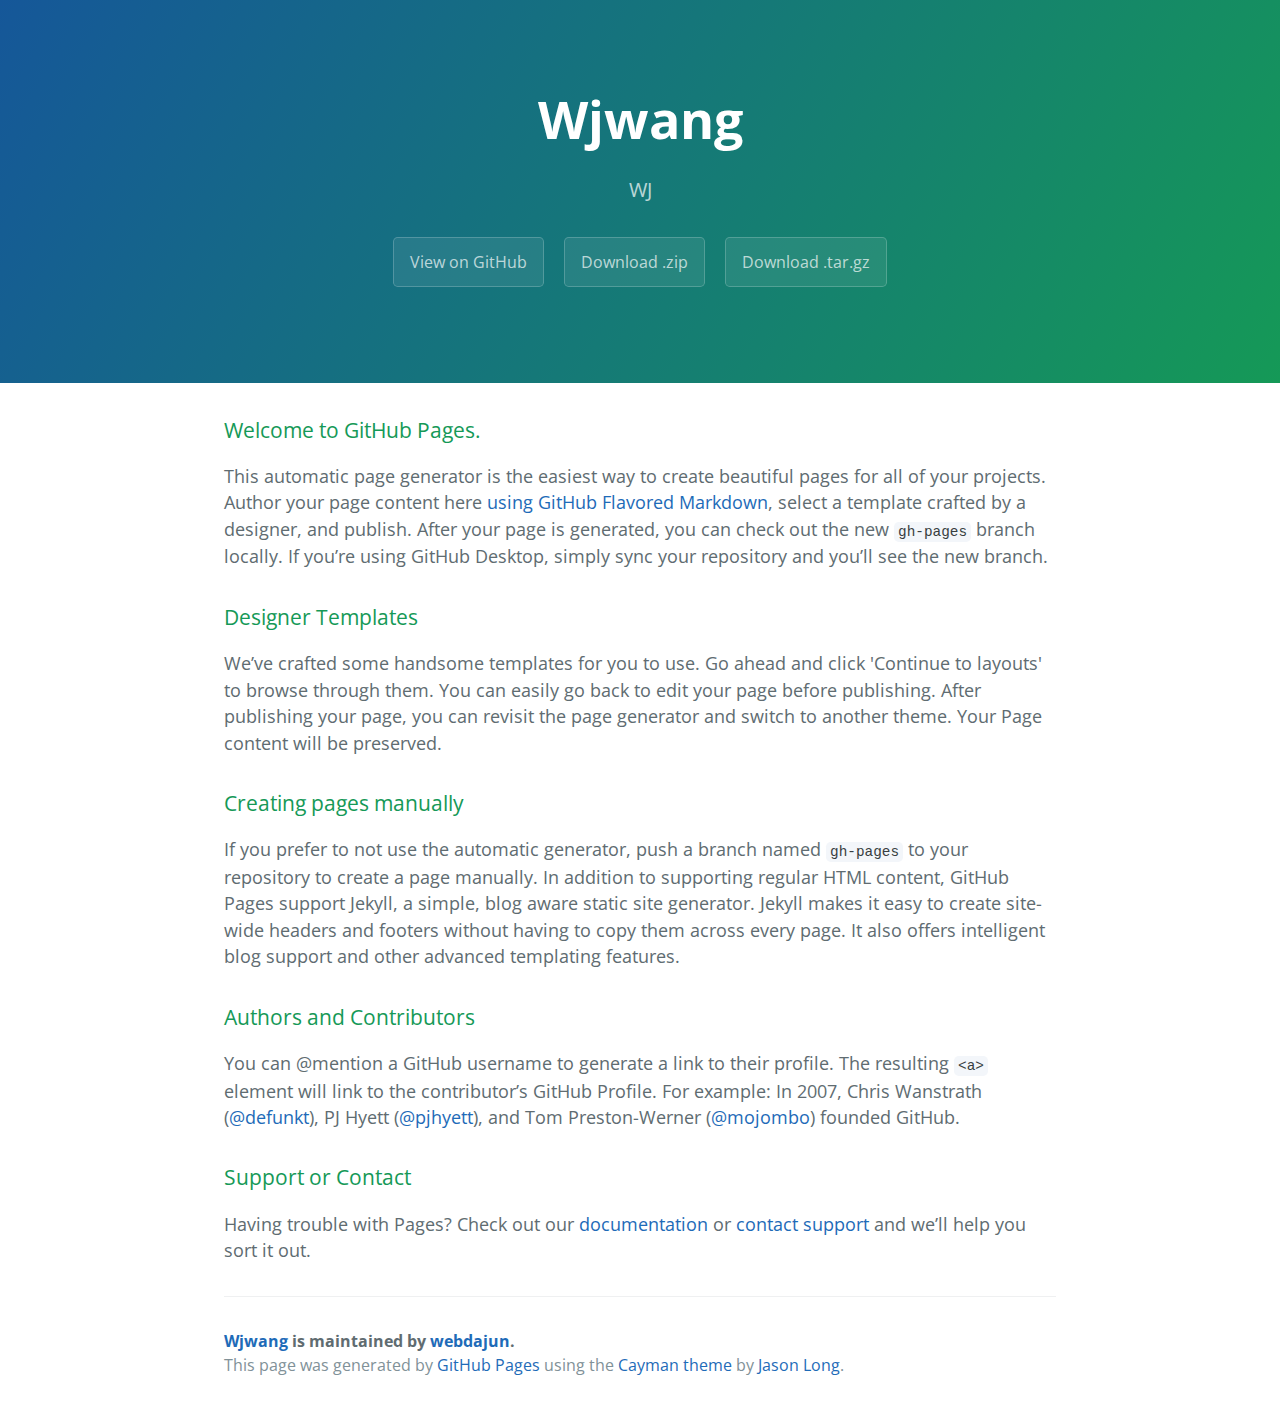
==== index.html @ d180788b "Create gh-pages branch via GitHub" ====
<!DOCTYPE html>
<html lang="en-us">
  <head>
    <meta charset="UTF-8">
    <title>Wjwang by webdajun</title>
    <meta name="viewport" content="width=device-width, initial-scale=1">
    <link rel="stylesheet" type="text/css" href="stylesheets/normalize.css" media="screen">
    <link href='https://fonts.googleapis.com/css?family=Open+Sans:400,700' rel='stylesheet' type='text/css'>
    <link rel="stylesheet" type="text/css" href="stylesheets/stylesheet.css" media="screen">
    <link rel="stylesheet" type="text/css" href="stylesheets/github-light.css" media="screen">
  </head>
  <body>
    <section class="page-header">
      <h1 class="project-name">Wjwang</h1>
      <h2 class="project-tagline">WJ</h2>
      <a href="https://github.com/webdajun/WJwang" class="btn">View on GitHub</a>
      <a href="https://github.com/webdajun/WJwang/zipball/master" class="btn">Download .zip</a>
      <a href="https://github.com/webdajun/WJwang/tarball/master" class="btn">Download .tar.gz</a>
    </section>

    <section class="main-content">
      <h3>
<a id="welcome-to-github-pages" class="anchor" href="#welcome-to-github-pages" aria-hidden="true"><span aria-hidden="true" class="octicon octicon-link"></span></a>Welcome to GitHub Pages.</h3>

<p>This automatic page generator is the easiest way to create beautiful pages for all of your projects. Author your page content here <a href="https://guides.github.com/features/mastering-markdown/">using GitHub Flavored Markdown</a>, select a template crafted by a designer, and publish. After your page is generated, you can check out the new <code>gh-pages</code> branch locally. If you’re using GitHub Desktop, simply sync your repository and you’ll see the new branch.</p>

<h3>
<a id="designer-templates" class="anchor" href="#designer-templates" aria-hidden="true"><span aria-hidden="true" class="octicon octicon-link"></span></a>Designer Templates</h3>

<p>We’ve crafted some handsome templates for you to use. Go ahead and click 'Continue to layouts' to browse through them. You can easily go back to edit your page before publishing. After publishing your page, you can revisit the page generator and switch to another theme. Your Page content will be preserved.</p>

<h3>
<a id="creating-pages-manually" class="anchor" href="#creating-pages-manually" aria-hidden="true"><span aria-hidden="true" class="octicon octicon-link"></span></a>Creating pages manually</h3>

<p>If you prefer to not use the automatic generator, push a branch named <code>gh-pages</code> to your repository to create a page manually. In addition to supporting regular HTML content, GitHub Pages support Jekyll, a simple, blog aware static site generator. Jekyll makes it easy to create site-wide headers and footers without having to copy them across every page. It also offers intelligent blog support and other advanced templating features.</p>

<h3>
<a id="authors-and-contributors" class="anchor" href="#authors-and-contributors" aria-hidden="true"><span aria-hidden="true" class="octicon octicon-link"></span></a>Authors and Contributors</h3>

<p>You can @mention a GitHub username to generate a link to their profile. The resulting <code>&lt;a&gt;</code> element will link to the contributor’s GitHub Profile. For example: In 2007, Chris Wanstrath (<a href="https://github.com/defunkt" class="user-mention">@defunkt</a>), PJ Hyett (<a href="https://github.com/pjhyett" class="user-mention">@pjhyett</a>), and Tom Preston-Werner (<a href="https://github.com/mojombo" class="user-mention">@mojombo</a>) founded GitHub.</p>

<h3>
<a id="support-or-contact" class="anchor" href="#support-or-contact" aria-hidden="true"><span aria-hidden="true" class="octicon octicon-link"></span></a>Support or Contact</h3>

<p>Having trouble with Pages? Check out our <a href="https://help.github.com/pages">documentation</a> or <a href="https://github.com/contact">contact support</a> and we’ll help you sort it out.</p>

      <footer class="site-footer">
        <span class="site-footer-owner"><a href="https://github.com/webdajun/WJwang">Wjwang</a> is maintained by <a href="https://github.com/webdajun">webdajun</a>.</span>

        <span class="site-footer-credits">This page was generated by <a href="https://pages.github.com">GitHub Pages</a> using the <a href="https://github.com/jasonlong/cayman-theme">Cayman theme</a> by <a href="https://twitter.com/jasonlong">Jason Long</a>.</span>
      </footer>

    </section>

  
  </body>
</html>
---- stylesheets/stylesheet.css ----
* {
  box-sizing: border-box; }

body {
  padding: 0;
  margin: 0;
  font-family: "Open Sans", "Helvetica Neue", Helvetica, Arial, sans-serif;
  font-size: 16px;
  line-height: 1.5;
  color: #606c71; }

a {
  color: #1e6bb8;
  text-decoration: none; }
  a:hover {
    text-decoration: underline; }

.btn {
  display: inline-block;
  margin-bottom: 1rem;
  color: rgba(255, 255, 255, 0.7);
  background-color: rgba(255, 255, 255, 0.08);
  border-color: rgba(255, 255, 255, 0.2);
  border-style: solid;
  border-width: 1px;
  border-radius: 0.3rem;
  transition: color 0.2s, background-color 0.2s, border-color 0.2s; }
  .btn + .btn {
    margin-left: 1rem; }

.btn:hover {
  color: rgba(255, 255, 255, 0.8);
  text-decoration: none;
  background-color: rgba(255, 255, 255, 0.2);
  border-color: rgba(255, 255, 255, 0.3); }

@media screen and (min-width: 64em) {
  .btn {
    padding: 0.75rem 1rem; } }

@media screen and (min-width: 42em) and (max-width: 64em) {
  .btn {
    padding: 0.6rem 0.9rem;
    font-size: 0.9rem; } }

@media screen and (max-width: 42em) {
  .btn {
    display: block;
    width: 100%;
    padding: 0.75rem;
    font-size: 0.9rem; }
    .btn + .btn {
      margin-top: 1rem;
      margin-left: 0; } }

.page-header {
  color: #fff;
  text-align: center;
  background-color: #159957;
  background-image: linear-gradient(120deg, #155799, #159957); }

@media screen and (min-width: 64em) {
  .page-header {
    padding: 5rem 6rem; } }

@media screen and (min-width: 42em) and (max-width: 64em) {
  .page-header {
    padding: 3rem 4rem; } }

@media screen and (max-width: 42em) {
  .page-header {
    padding: 2rem 1rem; } }

.project-name {
  margin-top: 0;
  margin-bottom: 0.1rem; }

@media screen and (min-width: 64em) {
  .project-name {
    font-size: 3.25rem; } }

@media screen and (min-width: 42em) and (max-width: 64em) {
  .project-name {
    font-size: 2.25rem; } }

@media screen and (max-width: 42em) {
  .project-name {
    font-size: 1.75rem; } }

.project-tagline {
  margin-bottom: 2rem;
  font-weight: normal;
  opacity: 0.7; }

@media screen and (min-width: 64em) {
  .project-tagline {
    font-size: 1.25rem; } }

@media screen and (min-width: 42em) and (max-width: 64em) {
  .project-tagline {
    font-size: 1.15rem; } }

@media screen and (max-width: 42em) {
  .project-tagline {
    font-size: 1rem; } }

.main-content :first-child {
  margin-top: 0; }
.main-content img {
  max-width: 100%; }
.main-content h1, .main-content h2, .main-content h3, .main-content h4, .main-content h5, .main-content h6 {
  margin-top: 2rem;
  margin-bottom: 1rem;
  font-weight: normal;
  color: #159957; }
.main-content p {
  margin-bottom: 1em; }
.main-content code {
  padding: 2px 4px;
  font-family: Consolas, "Liberation Mono", Menlo, Courier, monospace;
  font-size: 0.9rem;
  color: #383e41;
  background-color: #f3f6fa;
  border-radius: 0.3rem; }
.main-content pre {
  padding: 0.8rem;
  margin-top: 0;
  margin-bottom: 1rem;
  font: 1rem Consolas, "Liberation Mono", Menlo, Courier, monospace;
  color: #567482;
  word-wrap: normal;
  background-color: #f3f6fa;
  border: solid 1px #dce6f0;
  border-radius: 0.3rem; }
  .main-content pre > code {
    padding: 0;
    margin: 0;
    font-size: 0.9rem;
    color: #567482;
    word-break: normal;
    white-space: pre;
    background: transparent;
    border: 0; }
.main-content .highlight {
  margin-bottom: 1rem; }
  .main-content .highlight pre {
    margin-bottom: 0;
    word-break: normal; }
.main-content .highlight pre, .main-content pre {
  padding: 0.8rem;
  overflow: auto;
  font-size: 0.9rem;
  line-height: 1.45;
  border-radius: 0.3rem; }
.main-content pre code, .main-content pre tt {
  display: inline;
  max-width: initial;
  padding: 0;
  margin: 0;
  overflow: initial;
  line-height: inherit;
  word-wrap: normal;
  background-color: transparent;
  border: 0; }
  .main-content pre code:before, .main-content pre code:after, .main-content pre tt:before, .main-content pre tt:after {
    content: normal; }
.main-content ul, .main-content ol {
  margin-top: 0; }
.main-content blockquote {
  padding: 0 1rem;
  margin-left: 0;
  color: #819198;
  border-left: 0.3rem solid #dce6f0; }
  .main-content blockquote > :first-child {
    margin-top: 0; }
  .main-content blockquote > :last-child {
    margin-bottom: 0; }
.main-content table {
  display: block;
  width: 100%;
  overflow: auto;
  word-break: normal;
  word-break: keep-all; }
  .main-content table th {
    font-weight: bold; }
  .main-content table th, .main-content table td {
    padding: 0.5rem 1rem;
    border: 1px solid #e9ebec; }
.main-content dl {
  padding: 0; }
  .main-content dl dt {
    padding: 0;
    margin-top: 1rem;
    font-size: 1rem;
    font-weight: bold; }
  .main-content dl dd {
    padding: 0;
    margin-bottom: 1rem; }
.main-content hr {
  height: 2px;
  padding: 0;
  margin: 1rem 0;
  background-color: #eff0f1;
  border: 0; }

@media screen and (min-width: 64em) {
  .main-content {
    max-width: 64rem;
    padding: 2rem 6rem;
    margin: 0 auto;
    font-size: 1.1rem; } }

@media screen and (min-width: 42em) and (max-width: 64em) {
  .main-content {
    padding: 2rem 4rem;
    font-size: 1.1rem; } }

@media screen and (max-width: 42em) {
  .main-content {
    padding: 2rem 1rem;
    font-size: 1rem; } }

.site-footer {
  padding-top: 2rem;
  margin-top: 2rem;
  border-top: solid 1px #eff0f1; }

.site-footer-owner {
  display: block;
  font-weight: bold; }

.site-footer-credits {
  color: #819198; }

@media screen and (min-width: 64em) {
  .site-footer {
    font-size: 1rem; } }

@media screen and (min-width: 42em) and (max-width: 64em) {
  .site-footer {
    font-size: 1rem; } }

@media screen and (max-width: 42em) {
  .site-footer {
    font-size: 0.9rem; } }
---- stylesheets/github-light.css ----
/*
The MIT License (MIT)

Copyright (c) 2016 GitHub, Inc.

Permission is hereby granted, free of charge, to any person obtaining a copy
of this software and associated documentation files (the "Software"), to deal
in the Software without restriction, including without limitation the rights
to use, copy, modify, merge, publish, distribute, sublicense, and/or sell
copies of the Software, and to permit persons to whom the Software is
furnished to do so, subject to the following conditions:

The above copyright notice and this permission notice shall be included in all
copies or substantial portions of the Software.

THE SOFTWARE IS PROVIDED "AS IS", WITHOUT WARRANTY OF ANY KIND, EXPRESS OR
IMPLIED, INCLUDING BUT NOT LIMITED TO THE WARRANTIES OF MERCHANTABILITY,
FITNESS FOR A PARTICULAR PURPOSE AND NONINFRINGEMENT. IN NO EVENT SHALL THE
AUTHORS OR COPYRIGHT HOLDERS BE LIABLE FOR ANY CLAIM, DAMAGES OR OTHER
LIABILITY, WHETHER IN AN ACTION OF CONTRACT, TORT OR OTHERWISE, ARISING FROM,
OUT OF OR IN CONNECTION WITH THE SOFTWARE OR THE USE OR OTHER DEALINGS IN THE
SOFTWARE.

*/

.pl-c /* comment */ {
  color: #969896;
}

.pl-c1 /* constant, variable.other.constant, support, meta.property-name, support.constant, support.variable, meta.module-reference, markup.raw, meta.diff.header */,
.pl-s .pl-v /* string variable */ {
  color: #0086b3;
}

.pl-e /* entity */,
.pl-en /* entity.name */ {
  color: #795da3;
}

.pl-smi /* variable.parameter.function, storage.modifier.package, storage.modifier.import, storage.type.java, variable.other */,
.pl-s .pl-s1 /* string source */ {
  color: #333;
}

.pl-ent /* entity.name.tag */ {
  color: #63a35c;
}

.pl-k /* keyword, storage, storage.type */ {
  color: #a71d5d;
}

.pl-s /* string */,
.pl-pds /* punctuation.definition.string, string.regexp.character-class */,
.pl-s .pl-pse .pl-s1 /* string punctuation.section.embedded source */,
.pl-sr /* string.regexp */,
.pl-sr .pl-cce /* string.regexp constant.character.escape */,
.pl-sr .pl-sre /* string.regexp source.ruby.embedded */,
.pl-sr .pl-sra /* string.regexp string.regexp.arbitrary-repitition */ {
  color: #183691;
}

.pl-v /* variable */ {
  color: #ed6a43;
}

.pl-id /* invalid.deprecated */ {
  color: #b52a1d;
}

.pl-ii /* invalid.illegal */ {
  color: #f8f8f8;
  background-color: #b52a1d;
}

.pl-sr .pl-cce /* string.regexp constant.character.escape */ {
  font-weight: bold;
  color: #63a35c;
}

.pl-ml /* markup.list */ {
  color: #693a17;
}

.pl-mh /* markup.heading */,
.pl-mh .pl-en /* markup.heading entity.name */,
.pl-ms /* meta.separator */ {
  font-weight: bold;
  color: #1d3e81;
}

.pl-mq /* markup.quote */ {
  color: #008080;
}

.pl-mi /* markup.italic */ {
  font-style: italic;
  color: #333;
}

.pl-mb /* markup.bold */ {
  font-weight: bold;
  color: #333;
}

.pl-md /* markup.deleted, meta.diff.header.from-file */ {
  color: #bd2c00;
  background-color: #ffecec;
}

.pl-mi1 /* markup.inserted, meta.diff.header.to-file */ {
  color: #55a532;
  background-color: #eaffea;
}

.pl-mdr /* meta.diff.range */ {
  font-weight: bold;
  color: #795da3;
}

.pl-mo /* meta.output */ {
  color: #1d3e81;
}
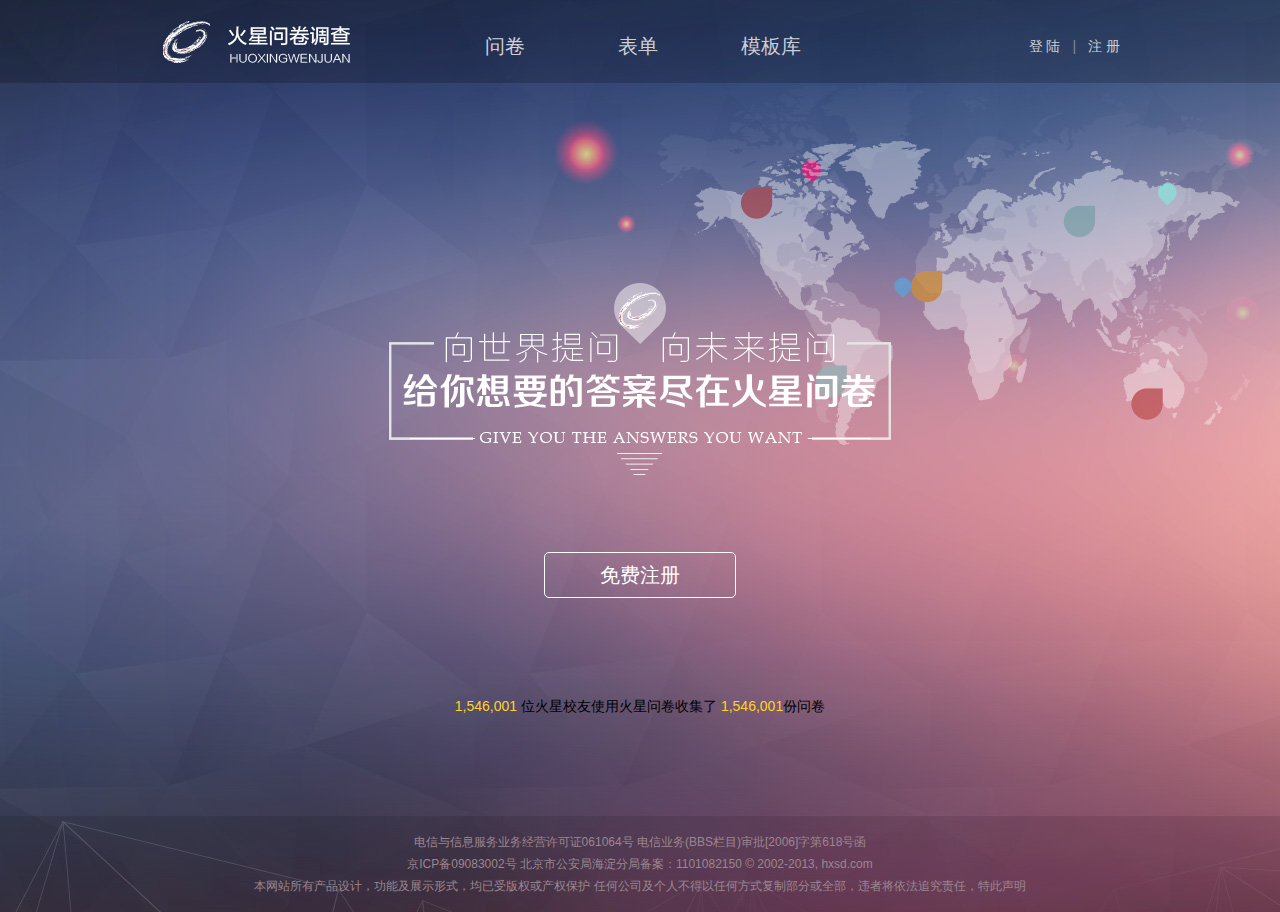
==== commit f2b9a943: "Add files via upload" ====
--- a/index.html
+++ b/index.html
@@ -1,57 +1,78 @@
-<!DOCTYPE html>
-<html lang="en-us">
-  <head>
-    <meta charset="UTF-8">
-    <title>Wjwang by webdajun</title>
-    <meta name="viewport" content="width=device-width, initial-scale=1">
-    <link rel="stylesheet" type="text/css" href="stylesheets/normalize.css" media="screen">
-    <link href='https://fonts.googleapis.com/css?family=Open+Sans:400,700' rel='stylesheet' type='text/css'>
-    <link rel="stylesheet" type="text/css" href="stylesheets/stylesheet.css" media="screen">
-    <link rel="stylesheet" type="text/css" href="stylesheets/github-light.css" media="screen">
-  </head>
-  <body>
-    <section class="page-header">
-      <h1 class="project-name">Wjwang</h1>
-      <h2 class="project-tagline">WJ</h2>
-      <a href="https://github.com/webdajun/WJwang" class="btn">View on GitHub</a>
-      <a href="https://github.com/webdajun/WJwang/zipball/master" class="btn">Download .zip</a>
-      <a href="https://github.com/webdajun/WJwang/tarball/master" class="btn">Download .tar.gz</a>
-    </section>
-
-    <section class="main-content">
-      <h3>
-<a id="welcome-to-github-pages" class="anchor" href="#welcome-to-github-pages" aria-hidden="true"><span aria-hidden="true" class="octicon octicon-link"></span></a>Welcome to GitHub Pages.</h3>
-
-<p>This automatic page generator is the easiest way to create beautiful pages for all of your projects. Author your page content here <a href="https://guides.github.com/features/mastering-markdown/">using GitHub Flavored Markdown</a>, select a template crafted by a designer, and publish. After your page is generated, you can check out the new <code>gh-pages</code> branch locally. If you’re using GitHub Desktop, simply sync your repository and you’ll see the new branch.</p>
-
-<h3>
-<a id="designer-templates" class="anchor" href="#designer-templates" aria-hidden="true"><span aria-hidden="true" class="octicon octicon-link"></span></a>Designer Templates</h3>
-
-<p>We’ve crafted some handsome templates for you to use. Go ahead and click 'Continue to layouts' to browse through them. You can easily go back to edit your page before publishing. After publishing your page, you can revisit the page generator and switch to another theme. Your Page content will be preserved.</p>
-
-<h3>
-<a id="creating-pages-manually" class="anchor" href="#creating-pages-manually" aria-hidden="true"><span aria-hidden="true" class="octicon octicon-link"></span></a>Creating pages manually</h3>
-
-<p>If you prefer to not use the automatic generator, push a branch named <code>gh-pages</code> to your repository to create a page manually. In addition to supporting regular HTML content, GitHub Pages support Jekyll, a simple, blog aware static site generator. Jekyll makes it easy to create site-wide headers and footers without having to copy them across every page. It also offers intelligent blog support and other advanced templating features.</p>
-
-<h3>
-<a id="authors-and-contributors" class="anchor" href="#authors-and-contributors" aria-hidden="true"><span aria-hidden="true" class="octicon octicon-link"></span></a>Authors and Contributors</h3>
-
-<p>You can @mention a GitHub username to generate a link to their profile. The resulting <code>&lt;a&gt;</code> element will link to the contributor’s GitHub Profile. For example: In 2007, Chris Wanstrath (<a href="https://github.com/defunkt" class="user-mention">@defunkt</a>), PJ Hyett (<a href="https://github.com/pjhyett" class="user-mention">@pjhyett</a>), and Tom Preston-Werner (<a href="https://github.com/mojombo" class="user-mention">@mojombo</a>) founded GitHub.</p>
-
-<h3>
-<a id="support-or-contact" class="anchor" href="#support-or-contact" aria-hidden="true"><span aria-hidden="true" class="octicon octicon-link"></span></a>Support or Contact</h3>
-
-<p>Having trouble with Pages? Check out our <a href="https://help.github.com/pages">documentation</a> or <a href="https://github.com/contact">contact support</a> and we’ll help you sort it out.</p>
-
-      <footer class="site-footer">
-        <span class="site-footer-owner"><a href="https://github.com/webdajun/WJwang">Wjwang</a> is maintained by <a href="https://github.com/webdajun">webdajun</a>.</span>
-
-        <span class="site-footer-credits">This page was generated by <a href="https://pages.github.com">GitHub Pages</a> using the <a href="https://github.com/jasonlong/cayman-theme">Cayman theme</a> by <a href="https://twitter.com/jasonlong">Jason Long</a>.</span>
-      </footer>
-
-    </section>
-
-  
-  </body>
-</html>
+<!DOCTYPE html>
+<html lang="en">
+<head>
+    <meta charset="UTF-8">
+    <link href="css/base.css" rel="stylesheet" type="text/css">
+    <link href="css/index.css" rel="stylesheet" type="text/css">
+    <title>问卷调查首页</title>
+    <script src="js/firmwareJS/jquery-3.1.0.min.js"></script>
+    <script src="js/index.js"></script>
+    <script src="js/base.js"></script>
+
+</head>
+<body>
+<div class="header">
+    <div class="inner">
+        <div class="log"><img src="images/log_03.png"></div>
+        <ul class="navUl">
+            <li><a href="#">问卷</a></li>
+            <li><a href="#">表单</a></li>
+            <li><a href="#">模板库</a></li>
+        </ul>
+        <P><a href="#" class="denglu">登 陆</a><span>|</span><a href="#" class="zhuce">注 册</a></P>
+    </div>
+</div>
+
+<div class="main">
+    <div class="inner">
+        <h2><img src="images/main-a_03.png"></h2>
+        <h3><a href="javascript:;" class="zhuce">免费注册</a></h3>
+        <p><span>1,546,001</span> 位火星校友使用火星问卷收集了 <span>1,546,001</span>份问卷</p>
+    </div>
+</div>
+
+<div class="footer">
+    <div class="inner">
+        <P>电信与信息服务业务经营许可证061064号 电信业务(BBS栏目)审批[2006]字第618号函</P>
+        <p>京ICP备09083002号 北京市公安局海淀分局备案：1101082150 © 2002-2013, <a href="#">hxsd.com</a></p>
+        <p>本网站所有产品设计，功能及展示形式，均已受版权或产权保护 任何公司及个人不得以任何方式复制部分或全部，违者将依法追究责任，特此声明</p>
+    </div>
+</div>
+
+<div class="modal"><img src="images/model_bg.jpg"></div>
+<div class="popup">
+    <a href="#" class="shanchu">×</a>
+    <div class="popTop"><img src="images/pop-top_03.png"></div>
+    <div class="popCenter">
+        <p class="p1"><input type="text" class="inp1"></p>
+        <p class="p2"><input type="text" class="inp1"></p>
+        <p class="p3"><input type="checkbox"> 记住我 <a href="javascript:;">忘记密码</a></p>
+    </div>
+    <div class="popBot">
+        <h3><a href="html/wenjuan-2.html" style="color:#fff;">立即登陆</a></h3>
+        <p>还没有账号吗？赶快去 <a href="#" class="zhuce">注册</a> 一个</p>
+    </div>
+</div>
+
+<div class="popRegister">
+    <a href="#" class="shanchu">×</a>
+    <div class="zhu_popTop"><img src="images/pop22_03.png">
+        <a href="#" class="zhuc"><img src="images/zhuc_03.png"></a>
+        <ul class="topUl">
+            <li class="pop2Color">手机注册<span class="ditiao1"></span></li>
+            <li>学号注册<span class="ditiao2"></span></li>
+        </ul>
+    </div>
+    <div class="popCenter">
+        <p class="pp1"><input type="text" class="inp1"></p>
+        <p class="pp2"><input type="text" class="inp1"></p>
+        <p class="pp3"><input type="text" class="inp1"></p>
+        <p class="pp4"><input type="text" class="inp4"><span>获取手机验证码</span></p>
+    </div>
+    <div class="popBot2">
+        <h3>立即注册</h3>
+        <p>已注册，使用已有账号<a href="#" class="denglu">登录</a></p>
+    </div>
+</div>
+</body>
+</html>--- a/css/base.css
+++ b/css/base.css
@@ -0,0 +1,43 @@
+@charset "utf-8";
+/* CSS Document */
+/*----------重置-----------*/
+body,div,h1,h2,h3,h4,h5,h6,ul,li,p,a,dl,dt,dd,input,img,span,i,b,strong{margin:0;padding:0}
+img,input,textarea,a{border:none;outline: none;}
+li {list-style: none;}
+a{text-decoration:none;}
+a:hover{color:red;}
+textarea{resize: none;}
+
+img{border:0;}
+input{border:0;}
+body{font-family:Arial,"微软雅黑";font-size:12px;}
+/*-----公共样式--------------*/
+.fl{float: left;}
+.fr{float: right;}
+
+.inner{width:50%;margin:0 auto;min-width:960px;}
+.clearfix:after{content:" ";display:block;height:0;clear:both;}
+.clear{clear:both;}
+/**/
+.modal{ width:100%; height:100%;position:fixed; top:0; left:0; z-index:5;display:none;}
+/**/
+/*----------- 4 / 4-2 --aside----------------------------*/
+.aside{width:76px;height:100%; background:#484848;position: fixed;}
+.asideUl li{width:76px;height:70px;}
+.asideUl li a{display: block;width:76px;height:70px;}
+
+.asideUl li:nth-child(1) a{background:url(../images/CJ33Png.png) no-repeat -22px -350px;}
+.asideUl li:nth-child(2) a{background:url(../images/CJ33Png.png) no-repeat -22px -420px;}
+.asideUl li:nth-child(3) a{background:url(../images/CJ33Png.png) no-repeat -22px -493px;}
+.asideUl li:nth-child(4) a{background:url(../images/CJ33Png.png) no-repeat -22px -561px;}
+
+.opinion{display: block;width:76px;height:30px; position: absolute;top:80%;left:0;text-align: center;color:#d8d8d8;background:url(../images/CJ33Png.png) no-repeat -20px -640px;padding-top:50px;}
+/*------------------------------------------------------------*/
+
+
+
+
+
+
+
+
--- a/css/index.css
+++ b/css/index.css
@@ -0,0 +1,87 @@
+/**/
+
+html body{width:100%;height:100%;background:url(../images/bc_url.jpg) no-repeat;}
+
+/*------------beader----------------------*/
+.header:after{content:" ";display:block;height:0;clear:both;}
+.header{height:53px;background:rgba(0,0,0,0.20);padding-top:30px;}
+
+.header .inner{position:relative;}
+.header a{color:#cdcfd5;}
+.log{float:left;margin-top:-24px;}
+.navUl{float:left;width:42%;position:absolute;top:50%;left:50%;transform:translateX(-50%);}
+.navUl li{float:left;font-size:20px;height:33px;line-height:33px;color:#cdcfd5;width:33%; text-align:center;}
+.navUl li:hover a{color:red;}
+.header p{float:right;font-size:14px;height:33px;line-height:33px;}
+.header p span{color:#80899d;margin:0 12px;}
+.header p a:hover{color:red;}
+/*--------main--------------------*/
+.main .inner{text-align:center;padding-top:200px;}
+.main .inner h3{margin:70px 0;font-weight:normal;}
+.main .inner h3 a{display:inline-block;width:190px;height:44px;line-height:44px;border:1px solid #fff;border-radius:5px;font-size:20px;color:#fff;transition:all 1s;}
+.main .inner h3 a:hover{width:210px;background:rgba(255,242,242,0.59);color:#AB272B;}
+.main .inner p{font-size:14px;margin:100px 0;}
+.main .inner p span{color:#ffd323;}
+/*--------------footer----------------*/
+.footer{padding:15px 0;background:rgba(0,0,0,0.10);}
+.footer .inner{text-align:center;color:#9c868f;}
+.footer .inner p{line-height:22px;}
+.footer .inner p a{color:#9c868f;}
+/*---------------------.modal---------------------------------------*/
+
+
+/*------------------登陆---------------------------------------*/
+.popup{width:260px;height:484px;border:1px solid #adb5ca;border-radius:12px;position:absolute;top:50%;left:50%;transform:translate(-50%,-50%);z-index:20;display:none;}
+.shanchu{position:absolute;top:0;right:10px;color:#c3c8d8;font-size:30px;z-index:10;}
+
+.popTop{padding:33px 0 27px 0;border-bottom:1px solid #c3c8d8;}
+
+.popCenter{padding:18px;color:#e3c2c9;}
+.p1,.p2{border-bottom:1px solid #c3c8d8;display:inline-block;padding-left:42px;height:31px;line-height:31px;margin-top:45px;width:180px;}
+.inp1{background-color:transparent;border:none;outline:none;}
+
+.p1{background:url(../images/pop-a_03.png) no-repeat 5px center;}
+.p2{background:url(../images/pop-a_06.png) no-repeat 5px center;}
+.p3{padding-left:14px;margin-top:15px;}
+.p3 a{margin-left:100px;color:#c7b2b5;}
+
+.popBot{text-align:center;margin-top:40px;padding:0 19px;}
+.popBot h3{width:221px;height:28px;line-height:28px;border:1px solid #fff;color:#fff;border-radius:5px;}
+.popBot h3:hover{background:rgba(255,242,242,0.59);color:#AB272B;}
+.popBot p{color:#e3c2c9;margin-top:10px;}
+.popBot p a{color:#ff5224;}
+
+/*------------注册--------------------------------------*/
+.popRegister{width:260px;height:484px;border:1px solid #adb5ca;border-radius:12px;position:absolute;top:50%;left:50%;transform:translate(-50%,-50%);color:#aba4ae;z-index:20;display:none;}
+.zhu_popTop{padding:15px 0 35px 0;border-bottom:1px solid #c3c8d8;position:relative;}
+.zhuc{position:absolute;top:66px;left:37px;}
+.topUl{margin-top:25px;}
+.topUl li{float:left;text-align:center;width:130px;height:28px;line-height:28px;font-size:18px;color:#d6c6c9;cursor:pointer;position:relative;}
+.ditiao1{width:100%;height:2px;background:#ff5224;position:absolute;left:0;bottom:-8px;/*display:none;*/}
+.ditiao2{width:100%;height:2px;background:#ff5224;position:absolute;left:0;bottom:-8px;display:none;}
+/**/
+.topUl .pop2Color{color:#ff5224;}
+/**/
+.topUl li:hover .ditiao{display:block;}
+/**/
+.pp1,.pp2,.pp3{border-bottom:1px solid #c3c8d8;display:inline-block;padding-left:42px;height:31px;line-height:31px;margin-top:15px;width:180px;}
+.pp4{border-bottom:1px solid #c3c8d8;padding:10px 0;}
+.pp4 .inp4{width:100px;margin-top:20px;background-color:transparent;border:none;outline:none;}
+.pp4 span{display:inline-block;width:106px;height:25px;line-height:25px;border:1px solid #fff;text-align:center;border-radius:4px;margin-left:15px;}
+.pp4 span:hover{background:rgba(255,242,242,0.59);color:#AB272B;}
+
+.pp1{background:url(../images/pop-a_03.png) no-repeat 5px center;}
+.pp2{background:url(../images/pop-a_06.png) no-repeat 5px center;}
+.pp3{background:url(../images/pop-zhuc_06.png) no-repeat 5px center;}
+
+.popBot2{text-align:center;margin-top:10px;padding:0 19px;}
+.popBot2 h3{width:221px;height:28px;line-height:28px;border:1px solid #fff;color:#fff;border-radius:5px;}
+.popBot2 h3:hover{background:rgba(255,242,242,0.59);color:#AB272B;}
+.popBot2 p{color:#e3c2c9;margin-top:10px;}
+.popBot2 p a{color:#ff5224;margin-left:6px;}
+
+
+
+
+
+
